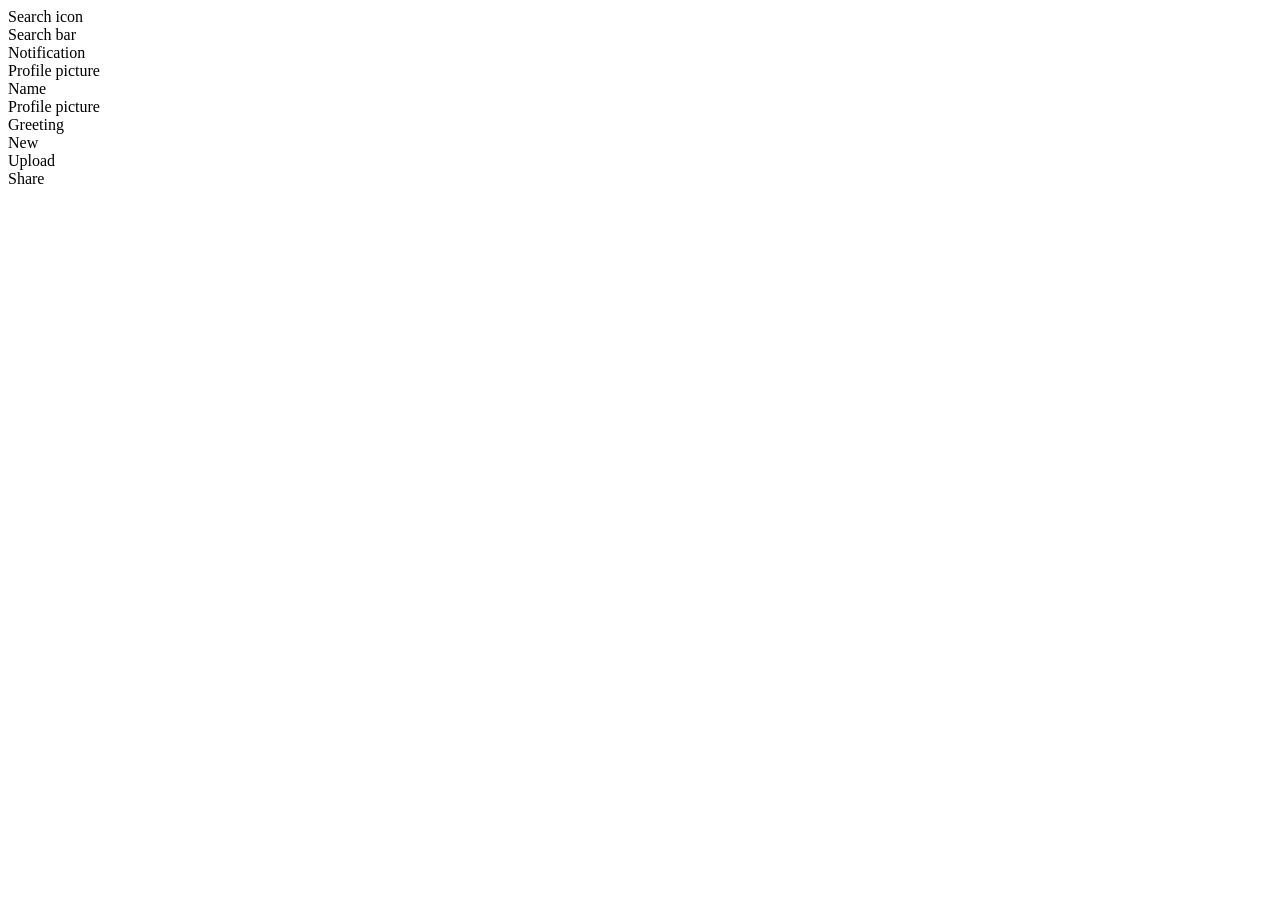
==== en/dashboard.html @ 51d45377 "grid getting started" ====
<!DOCTYPE html>
<html lang="en">
<head>
    <meta charset="UTF-8">
    <meta name="viewport" content="width=device-width, initial-scale=1.0">
    <title>Admin dashboard</title>
    <link rel="stylesheet" href="../css/style.css">
</head>
<body>
    <header class="header">
        <div>Search icon</div>
        <div>Search bar</div>
        <div>Notification</div>
        <div>Profile picture</div>
        <div>Name</div>

        <div>Profile picture</div>
        <div>Greeting</div>
        <div>New</div>
        <div>Upload</div>
        <div>Share</div>
    </header>
</body>
</html>
---- css/style.css ----
@import url('https://fonts.googleapis.com/css2?family=Lexend:wght@100..900&display=swap');
@import url('https://fonts.googleapis.com/css2?family=MonteCarlo&display=swap');
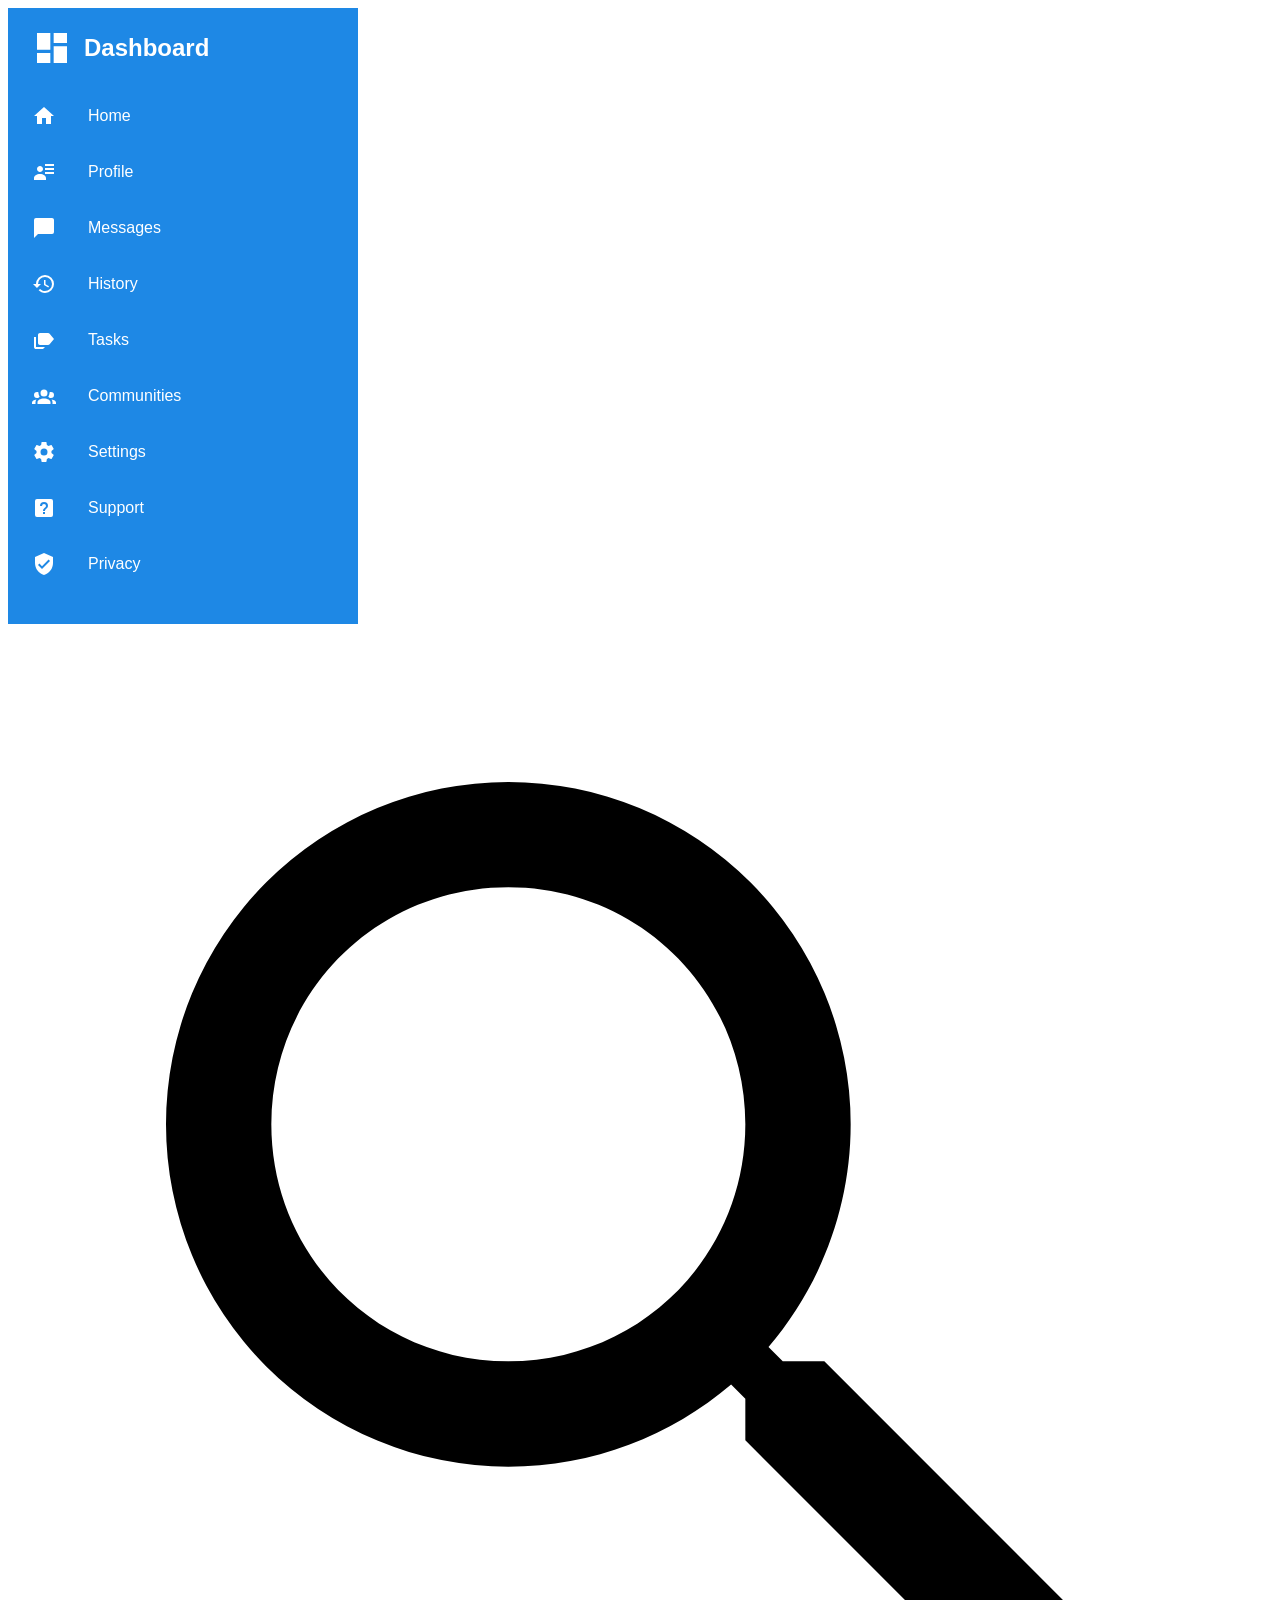
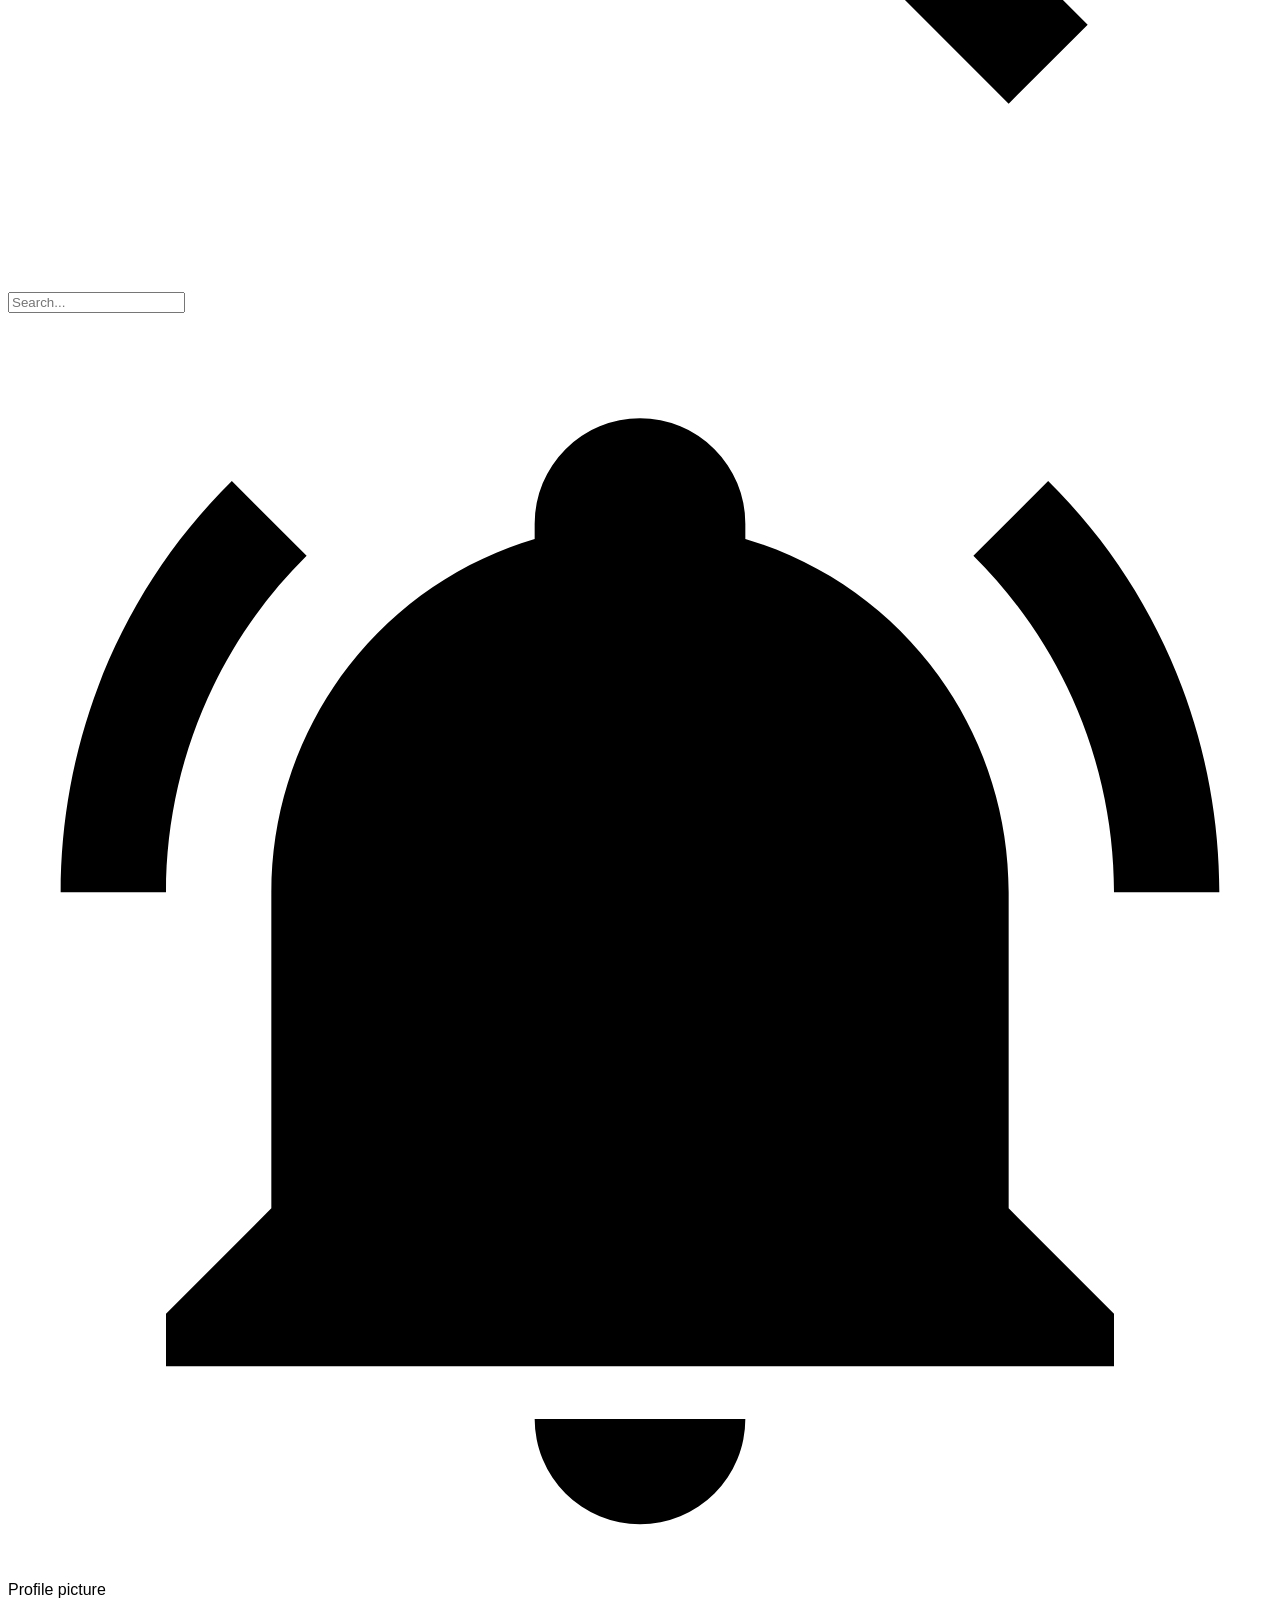
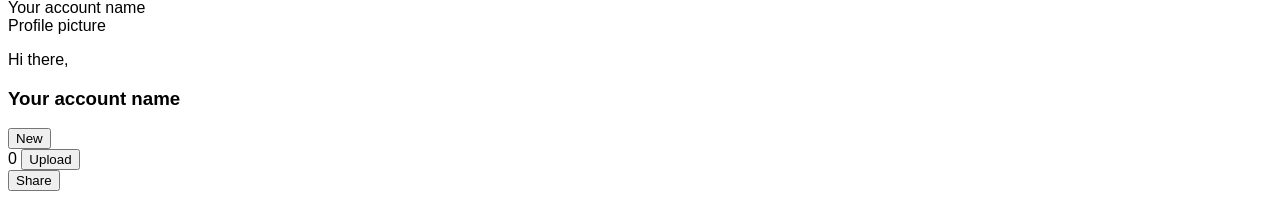
==== commit a5a77dbb: "navbar" ====
--- a/en/dashboard.html
+++ b/en/dashboard.html
@@ -7,18 +7,52 @@
     <link rel="stylesheet" href="../css/style.css">
 </head>
 <body>
+    <nav class="sidebar">
+        <div id="logo">
+            <img src="../resources/icons/view-dashboard.svg" alt="Dashboard icon">
+            <h1>Dashboard</h1>
+        </div>
+        <ul id="nav-links">
+            <li><a href="#"><img src="../resources/icons/home.svg" alt="Home icon"> Home</a></li>
+            <li><a href="#"><img src="../resources/icons/account-details.svg" alt="Profile icon"> Profile</a></li>
+            <li><a href="#"><img src="../resources/icons/message.svg" alt="Messages icon"> Messages</a></li>
+            <li><a href="#"><img src="../resources/icons/history.svg" alt="History icon"> History</a></li>
+            <li><a href="#"><img src="../resources/icons/label-multiple.svg" alt="Tasks icon"> Tasks</a></li>
+            <li><a href="#"><img src="../resources/icons/account-group.svg" alt="Communities icon"> Communities</a></li>
+
+
+            <li><a href="#"><img src="../resources/icons/cog.svg" alt="Settings icon"> Settings</a></li>
+            <li><a href="#"><img src="../resources/icons/help-box.svg" alt="Support icon"> Support</a></li>
+            <li><a href="#"><img src="../resources/icons/shield-check.svg" alt="Privacy icon"> Privacy</a></li>
+        </ul>
+    </nav>
     <header class="header">
-        <div>Search icon</div>
-        <div>Search bar</div>
-        <div>Notification</div>
-        <div>Profile picture</div>
-        <div>Name</div>
-
-        <div>Profile picture</div>
-        <div>Greeting</div>
-        <div>New</div>
-        <div>Upload</div>
-        <div>Share</div>
+        <div id="search-icon">
+            <img src="../resources/icons/magnify.svg" alt="Search icon">
+        </div>
+        <div id="search-bar">
+            <input type="text" id="searchfield" placeholder="Search...">
+        </div>
+        <div id="notification">
+            <img src="../resources/icons/bell-ring.svg" alt="Notification icon">
+        </div>
+        <div id="profile-picture">Profile picture</div>
+        <div id="name">Your account name</div>
+     
+        <div id="profile-picture">Profile picture</div>
+        <div id="greeting">
+            <p>Hi there,</p>
+            <h3>Your account name</h3>
+        </div>
+        <div id="new">
+            <button id="new-button">New</button>
+        </div>
+        <div id="upload">0
+            <button id="upload-button">Upload</button>
+        </div>
+        <div id="share">
+            <button id="share-button">Share</button>
+        </div>
     </header>
 </body>
 </html>
--- a/css/style.css
+++ b/css/style.css
@@ -1,2 +1,63 @@
 @import url('https://fonts.googleapis.com/css2?family=Lexend:wght@100..900&display=swap');
 @import url('https://fonts.googleapis.com/css2?family=MonteCarlo&display=swap');
+
+html{
+    font-family: 'Lexend', sans-serif;
+}
+
+.sidebar {
+    display: grid;
+    grid-template-columns: 1fr;
+    grid-template-rows: 80px repeat(6, 56px) 32px repeat(3, 56px);
+    /* logo row, 6 main links, gap row, 3 secondary links */
+    background: #1e88e5;
+    width: 350px;
+    row-gap: 0px;
+}
+
+#logo {
+    display: grid;
+    grid-template-columns: 40px 1fr;
+    align-items: center;
+    column-gap: 12px;
+    padding-left: 24px;
+    filter: brightness(0) invert(1);
+
+}
+
+#nav-links {
+    display: grid;
+    grid-template-rows: repeat(6, 56px);
+    list-style: none;
+    margin: 0;
+    padding: 0;
+}
+
+#nav-links-secondary {
+    display: grid;
+    grid-template-rows: repeat(3, 56px);
+    list-style: none;
+    margin: 0;
+    padding: 0;
+}
+
+#nav-links li a,
+#nav-links-secondary li a {
+    display: grid;
+    grid-template-columns: 40px 1fr;
+    align-items: center;
+    column-gap: 16px;
+    height: 56px;
+    padding-left: 24px;
+    color: white;
+    text-decoration: none;
+    font-family: 'Lexend', sans-serif;
+}
+
+#nav-links li a img,
+#nav-links-secondary li a img {
+    width: 24px;
+    height: 24px;
+    justify-self: start;
+    filter: brightness(0) invert(1);
+}
